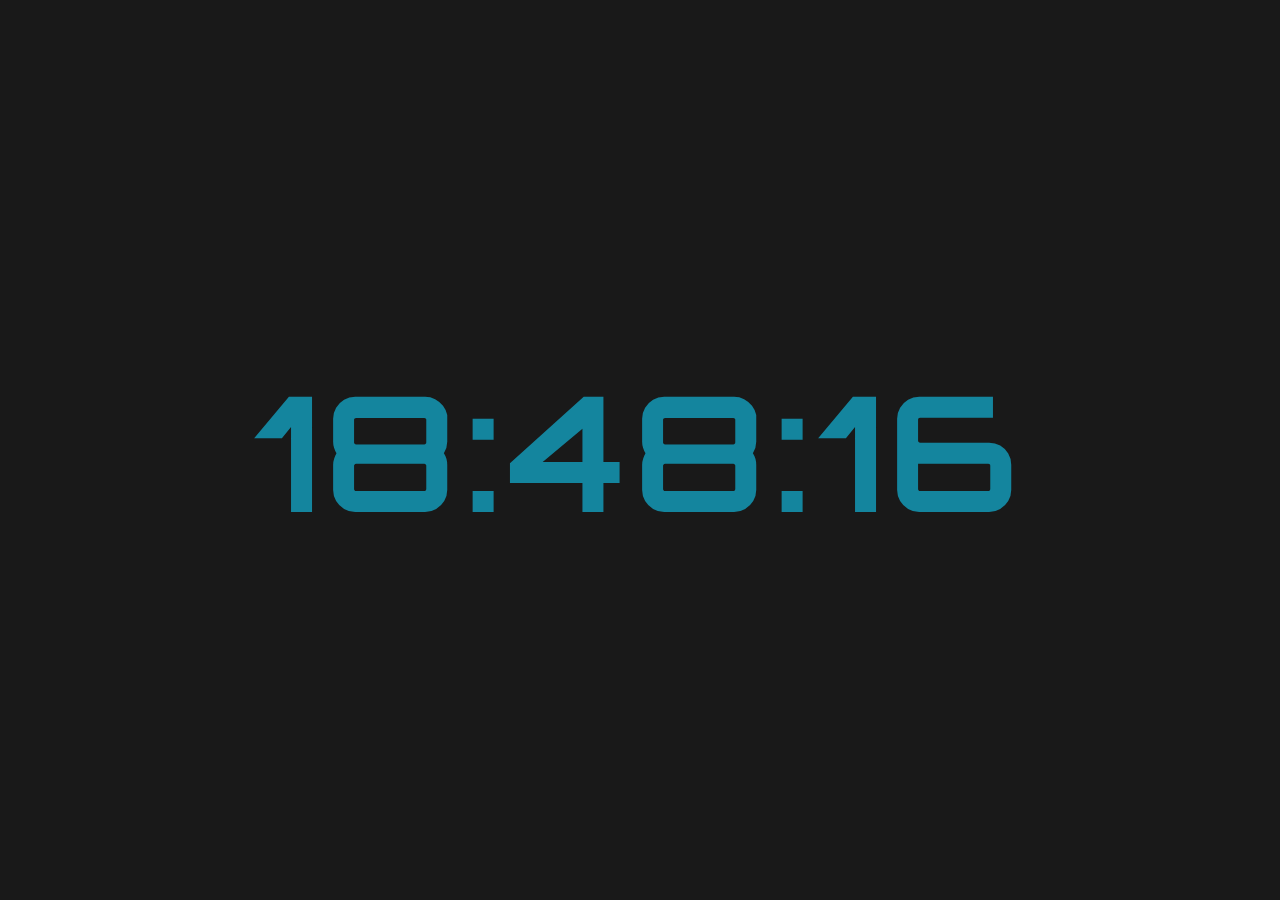
==== index.html @ 6e3565db "initial commit" ====
<!DOCTYPE html>
<html lang="pt-br">
<head>
    <meta charset="UTF-8">
    <meta http-equiv="X-UA-Compatible" content="IE=edge">
    <meta name="viewport" content="width=device-width, initial-scale=1.0">
    <link rel="stylesheet" href="css/relogio.css">
    <script src="js/relogio.js"></script>
    <title> digital clock</title>
    <link href="htt">
</head>
<body onload = "atualizaHora()">
    <div id="relogio">relogio</div>
</body>
</html>
---- css/relogio.css ----
@import url('https://fonts.googleapis.com/css2?family=Orbitron&display=swap');

body{
    background: #191919;
}
#relogio{
    position: absolute;
    top: 50%;
    left: 50%;
    color: #14859e;
    font-family: 'Orbitron', sans-serif;
    font-size: 10em;
    font-weight: bold;
    letter-spacing: 7px;
    transform: translate(-50%, -50%);
}
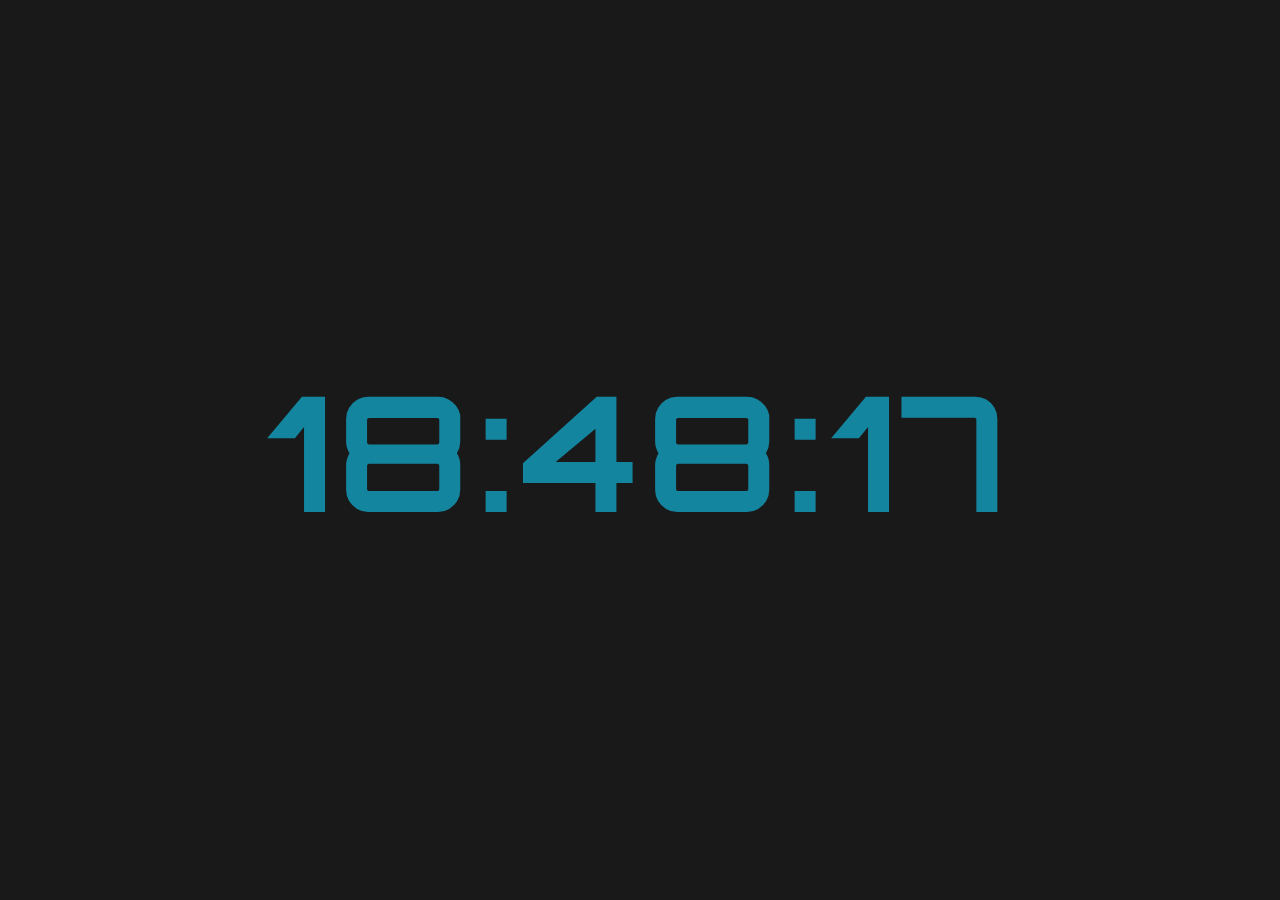
==== commit 6c60ae67: "edit" ====
--- a/index.html
+++ b/index.html
@@ -7,7 +7,6 @@
     <link rel="stylesheet" href="css/relogio.css">
     <script src="js/relogio.js"></script>
     <title> digital clock</title>
-    <link href="htt">
 </head>
 <body onload = "atualizaHora()">
     <div id="relogio">relogio</div>
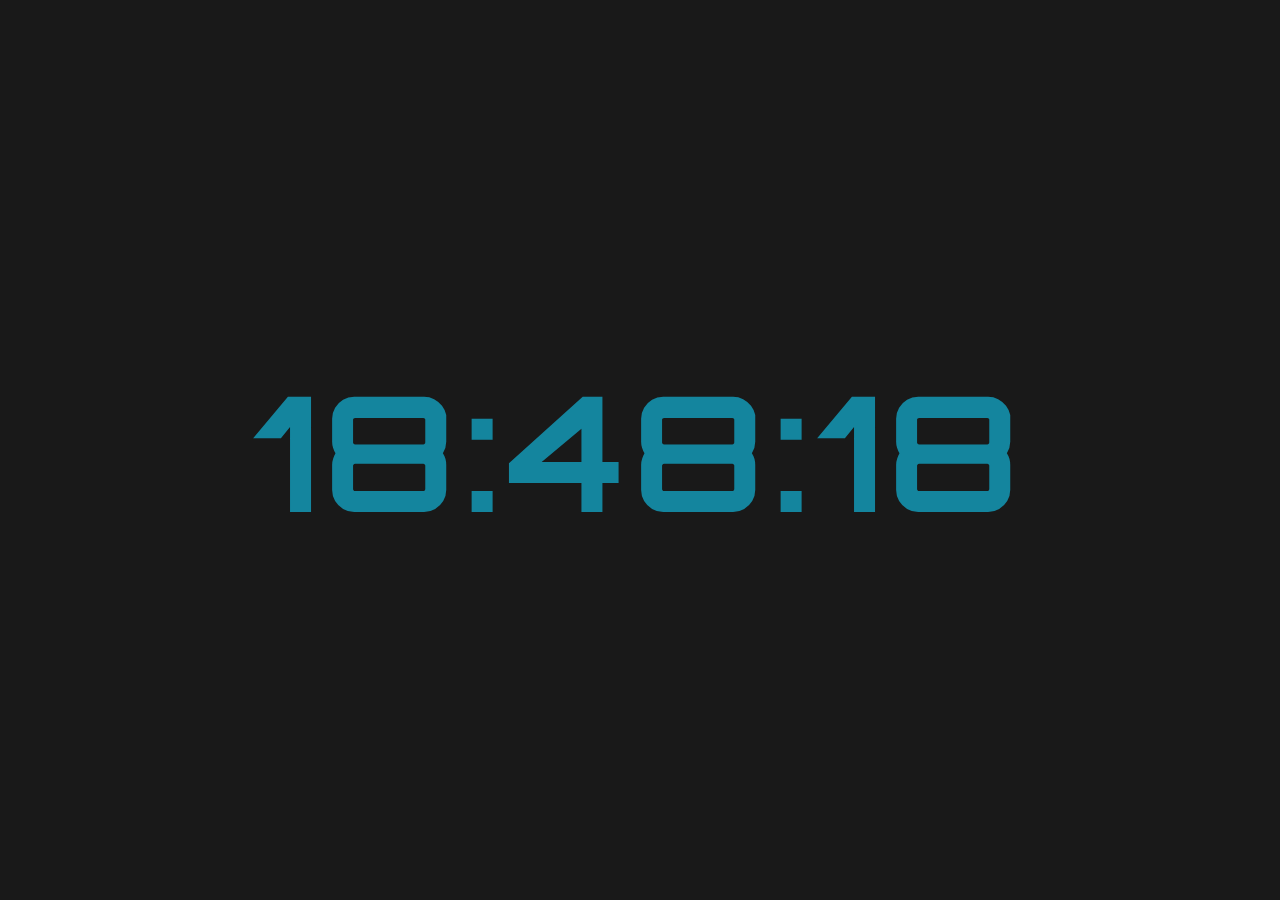
==== commit a1abe8f3: "edit" ====
--- a/index.html
+++ b/index.html
@@ -11,4 +11,4 @@
 <body onload = "atualizaHora()">
     <div id="relogio">relogio</div>
 </body>
-</html>+</html>
